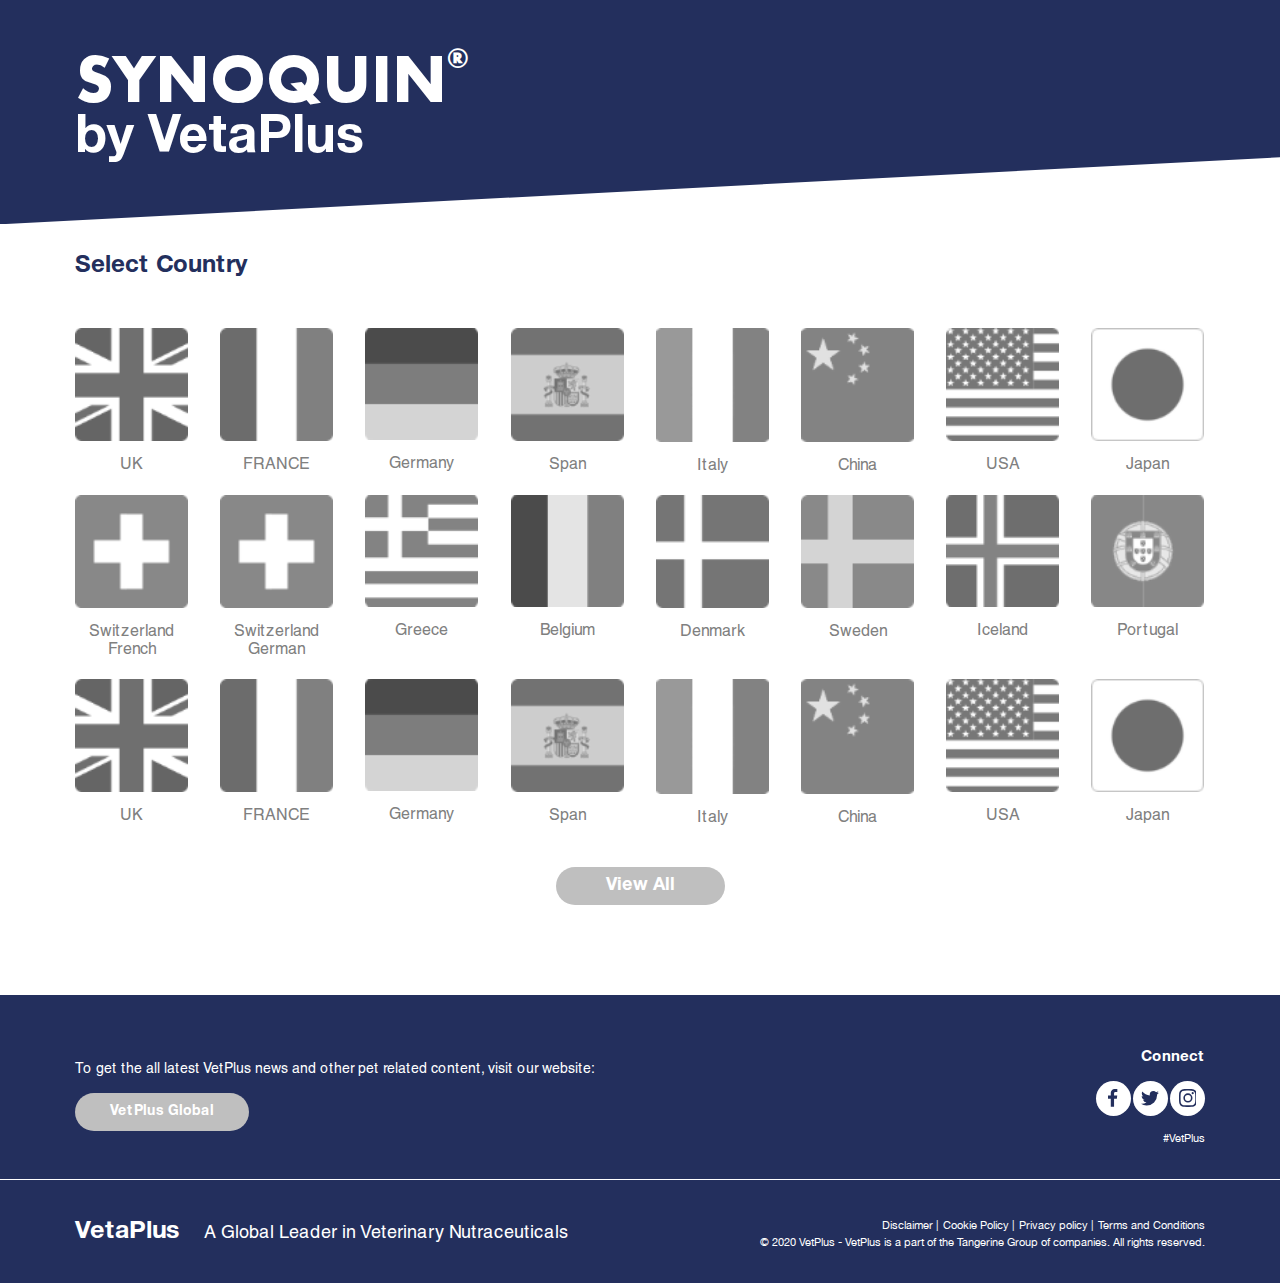
==== index.html @ 081dda26 "Без адаптации" ====
<!doctype html>
<html lang="en">
<head>
  <meta charset="UTF-8">
  <meta name="viewport"
        content="width=device-width, user-scalable=no, initial-scale=1.0, maximum-scale=1.0, minimum-scale=1.0">
  <meta http-equiv="X-UA-Compatible" content="ie=edge">
  <link rel="stylesheet" href="assets/fonts/stylesheet.css">
  <link rel="stylesheet" href="assets/css/style.css">
  <link rel="stylesheet" href="assets/css/media.css">
  <title>SYNOQUIN</title>
</head>
<body id="home">
<header>
  <div class="container">
    <div class="logo_block">
      <p>SYNOQUIN<span>®</span></p>
      <p class="logo">
        by VetaPlus
      </p>
    </div>
  </div>
</header>

<main>
  <section class="select_country">

    <div class="container">
      <h3 class="select_country__title">Select Country</h3>

      <div class="select_country__countries">

        <div class="cards_container">

          <a href="./calmex-for-cats.html" class="select_country__country_card">
            <img src="./assets/img/uk.png" alt="UK">
            <p>UK</p>
          </a>

          <a href="./calmex-for-cats.html" class="select_country__country_card">
            <img src="./assets/img/france.png" alt="France">
            <p>FRANCE</p>
          </a>

          <a href="./calmex-for-cats.html" class="select_country__country_card">
            <img src="./assets/img/germany.png" alt="Germany">
            <p>Germany</p>
          </a>

          <a href="./calmex-for-cats.html" class="select_country__country_card">
            <img src="./assets/img/spain.png" alt="Span">
            <p>Span</p>
          </a>

          <a href="./calmex-for-cats.html" class="select_country__country_card">
            <img src="./assets/img/italy.png" alt="Italy">
            <p>Italy</p>
          </a>

          <a href="./calmex-for-cats.html" class="select_country__country_card">
            <img src="./assets/img/china.png" alt="China">
            <p>China</p>
          </a>

          <a href="./calmex-for-cats.html" class="select_country__country_card">
            <img src="./assets/img/usa.png" alt="USA">
            <p>USA</p>
          </a>

          <a href="./calmex-for-cats.html" class="select_country__country_card">
            <img src="./assets/img/japan.png" alt="Japan">
            <p>Japan</p>
          </a>

          <a href="./calmex-for-cats.html" class="select_country__country_card">
            <img src="./assets/img/switerland.png" alt="Switzerland French">
            <p>Switzerland French</p>
          </a>

          <a href="./calmex-for-cats.html" class="select_country__country_card">
            <img src="./assets/img/switerland.png" alt="Switzerland German">
            <p>Switzerland German</p>
          </a>

          <a href="./calmex-for-cats.html" class="select_country__country_card">
            <img src="./assets/img/greece.png" alt="Greece">
            <p>Greece</p>
          </a>

          <a href="./calmex-for-cats.html" class="select_country__country_card">
            <img src="./assets/img/belgium.png" alt="Belgium">
            <p>Belgium</p>
          </a>

          <a href="./calmex-for-cats.html" class="select_country__country_card">
            <img src="./assets/img/danmark.png" alt="Denmark">
            <p>Denmark</p>
          </a>

          <a href="./calmex-for-cats.html" class="select_country__country_card">
            <img src="./assets/img/swden.png" alt="Sweden">
            <p>Sweden</p>
          </a>

          <a href="./calmex-for-cats.html" class="select_country__country_card">
            <img src="./assets/img/norway.png" alt="Iceland">
            <p>Iceland</p>
          </a>

          <a href="./calmex-for-cats.html" class="select_country__country_card">
            <img src="./assets/img/portugal.png" alt="Portugal">
            <p>Portugal</p>
          </a>

          <a href="./calmex-for-cats.html" class="select_country__country_card">
            <img src="./assets/img/uk.png" alt="UK">
            <p>UK</p>
          </a>

          <a href="./calmex-for-cats.html" class="select_country__country_card">
            <img src="./assets/img/france.png" alt="France">
            <p>FRANCE</p>
          </a>

          <a href="./calmex-for-cats.html" class="select_country__country_card">
            <img src="./assets/img/germany.png" alt="Germany">
            <p>Germany</p>
          </a>

          <a href="./calmex-for-cats.html" class="select_country__country_card">
            <img src="./assets/img/spain.png" alt="Span">
            <p>Span</p>
          </a>

          <a href="./calmex-for-cats.html" class="select_country__country_card">
            <img src="./assets/img/italy.png" alt="Italy">
            <p>Italy</p>
          </a>

          <a href="./calmex-for-cats.html" class="select_country__country_card">
            <img src="./assets/img/china.png" alt="China">
            <p>China</p>
          </a>

          <a href="./calmex-for-cats.html" class="select_country__country_card">
            <img src="./assets/img/usa.png" alt="USA">
            <p>USA</p>
          </a>

          <a href="./calmex-for-cats.html" class="select_country__country_card">
            <img src="./assets/img/japan.png" alt="Japan">
            <p>Japan</p>
          </a>

        </div>

      </div>

      <div class="select_country__countries select_country__hidden_block">

        <div class="cards_container">

          <a href="./calmex-for-cats.html" class="select_country__country_card">
            <img src="./assets/img/uk.png" alt="UK">
            <p>UK</p>
          </a>

          <a href="./calmex-for-cats.html" class="select_country__country_card">
            <img src="./assets/img/france.png" alt="France">
            <p>FRANCE</p>
          </a>

          <a href="./calmex-for-cats.html" class="select_country__country_card">
            <img src="./assets/img/germany.png" alt="Germany">
            <p>Germany</p>
          </a>

          <a href="./calmex-for-cats.html" class="select_country__country_card">
            <img src="./assets/img/spain.png" alt="Span">
            <p>Span</p>
          </a>

          <a href="./calmex-for-cats.html" class="select_country__country_card">
            <img src="./assets/img/italy.png" alt="Italy">
            <p>Italy</p>
          </a>

          <a href="./calmex-for-cats.html" class="select_country__country_card">
            <img src="./assets/img/china.png" alt="China">
            <p>China</p>
          </a>

          <a href="./calmex-for-cats.html" class="select_country__country_card">
            <img src="./assets/img/usa.png" alt="USA">
            <p>USA</p>
          </a>

          <a href="./calmex-for-cats.html" class="select_country__country_card">
            <img src="./assets/img/japan.png" alt="Japan">
            <p>Japan</p>
          </a>

          <a href="./calmex-for-cats.html" class="select_country__country_card">
            <img src="./assets/img/switerland.png" alt="Switzerland French">
            <p>Switzerland French</p>
          </a>

          <a href="./calmex-for-cats.html" class="select_country__country_card">
            <img src="./assets/img/switerland.png" alt="Switzerland German">
            <p>Switzerland German</p>
          </a>

          <a href="./calmex-for-cats.html" class="select_country__country_card">
            <img src="./assets/img/greece.png" alt="Greece">
            <p>Greece</p>
          </a>

          <a href="./calmex-for-cats.html" class="select_country__country_card">
            <img src="./assets/img/belgium.png" alt="Belgium">
            <p>Belgium</p>
          </a>

          <a href="./calmex-for-cats.html" class="select_country__country_card">
            <img src="./assets/img/danmark.png" alt="Denmark">
            <p>Denmark</p>
          </a>

          <a href="./calmex-for-cats.html" class="select_country__country_card">
            <img src="./assets/img/swden.png" alt="Sweden">
            <p>Sweden</p>
          </a>

          <a href="./calmex-for-cats.html" class="select_country__country_card">
            <img src="./assets/img/norway.png" alt="Iceland">
            <p>Iceland</p>
          </a>

          <a href="./calmex-for-cats.html" class="select_country__country_card">
            <img src="./assets/img/portugal.png" alt="Portugal">
            <p>Portugal</p>
          </a>

          <a href="./calmex-for-cats.html" class="select_country__country_card">
            <img src="./assets/img/uk.png" alt="UK">
            <p>UK</p>
          </a>

          <a href="./calmex-for-cats.html" class="select_country__country_card">
            <img src="./assets/img/france.png" alt="France">
            <p>FRANCE</p>
          </a>

          <a href="./calmex-for-cats.html" class="select_country__country_card">
            <img src="./assets/img/germany.png" alt="Germany">
            <p>Germany</p>
          </a>

          <a href="./calmex-for-cats.html" class="select_country__country_card">
            <img src="./assets/img/spain.png" alt="Span">
            <p>Span</p>
          </a>

          <a href="./calmex-for-cats.html" class="select_country__country_card">
            <img src="./assets/img/italy.png" alt="Italy">
            <p>Italy</p>
          </a>

          <a href="./calmex-for-cats.html" class="select_country__country_card">
            <img src="./assets/img/china.png" alt="China">
            <p>China</p>
          </a>

          <a href="./calmex-for-cats.html" class="select_country__country_card">
            <img src="./assets/img/usa.png" alt="USA">
            <p>USA</p>
          </a>

          <a href="./calmex-for-cats.html" class="select_country__country_card">
            <img src="./assets/img/japan.png" alt="Japan">
            <p>Japan</p>
          </a>

        </div>

      </div>

      <div class="select_country__view_all">
        View All
      </div>

    </div>

  </section>
</main>

<footer>
  <div class="call_to_action">
    <div class="container">

      <div class="call_to_action__button_block">
        <h5>To get the all latest VetPlus news and other pet related content, visit our website:</h5>

        <a href="#">VetPlus Global</a>
      </div>

      <div class="call_to_action__socials_block">
        <h4>Connect</h4>

        <div class="call_to_action__socials">
          <span class="call_to_action__social_icon call_to_action__facebook">
            <svg xmlns="http://www.w3.org/2000/svg" width="9.335" height="17.875" viewBox="0 0 9.335 17.875"><path
              d="M86.058,17.875V9.732h2.781l.4-3.178H86.058V4.568c0-.894.3-1.589,1.589-1.589h1.688V.1c-.4,0-1.39-.1-2.483-.1a3.833,3.833,0,0,0-4.071,4.171V6.554H80V9.732h2.781v8.143Z"
              transform="translate(-80)" fill-rule="evenodd"/></svg>
          </span>
          <span class="call_to_action__social_icon call_to_action__twitter">
            <svg xmlns="http://www.w3.org/2000/svg" width="17.875" height="14.499" viewBox="0 0 17.875 14.499"><path
              d="M43.66,16.5A10.334,10.334,0,0,0,54.087,6.071v-.5a8.072,8.072,0,0,0,1.787-1.887,8.243,8.243,0,0,1-2.085.6A3.864,3.864,0,0,0,55.378,2.3a9.108,9.108,0,0,1-2.284.894A3.546,3.546,0,0,0,50.413,2a3.731,3.731,0,0,0-3.674,3.674,1.936,1.936,0,0,0,.1.794A10.267,10.267,0,0,1,39.291,2.6a3.8,3.8,0,0,0-.5,1.887,3.945,3.945,0,0,0,1.589,3.078,3.348,3.348,0,0,1-1.688-.5h0a3.629,3.629,0,0,0,2.979,3.575,3.061,3.061,0,0,1-.993.1,1.69,1.69,0,0,1-.7-.1,3.762,3.762,0,0,0,3.476,2.582,7.5,7.5,0,0,1-4.568,1.589,2.749,2.749,0,0,1-.894-.1A9.373,9.373,0,0,0,43.66,16.5"
              transform="translate(-38 -2)" fill-rule="evenodd"/></svg>
          </span>
          <span class="call_to_action__social_icon call_to_action__instagram">
            <svg xmlns="http://www.w3.org/2000/svg" width="17.875" height="17.875" viewBox="0 0 17.875 17.875"><path
              d="M8.937,1.589a27.4,27.4,0,0,1,3.575.1,4.606,4.606,0,0,1,1.688.3,3.487,3.487,0,0,1,1.688,1.688,4.606,4.606,0,0,1,.3,1.688c0,.894.1,1.192.1,3.575a27.4,27.4,0,0,1-.1,3.575,4.606,4.606,0,0,1-.3,1.688A3.487,3.487,0,0,1,14.2,15.889a4.606,4.606,0,0,1-1.688.3c-.894,0-1.192.1-3.575.1a27.4,27.4,0,0,1-3.575-.1,4.606,4.606,0,0,1-1.688-.3A3.488,3.488,0,0,1,1.986,14.2a4.606,4.606,0,0,1-.3-1.688c0-.894-.1-1.192-.1-3.575a27.4,27.4,0,0,1,.1-3.575,4.606,4.606,0,0,1,.3-1.688,3.567,3.567,0,0,1,.7-.993,1.679,1.679,0,0,1,.993-.7,4.606,4.606,0,0,1,1.688-.3,27.4,27.4,0,0,1,3.575-.1M8.937,0A29.341,29.341,0,0,0,5.263.1,6.131,6.131,0,0,0,3.078.5,3.887,3.887,0,0,0,1.49,1.49,3.887,3.887,0,0,0,.5,3.078,4.525,4.525,0,0,0,.1,5.263,29.341,29.341,0,0,0,0,8.937a29.341,29.341,0,0,0,.1,3.674A6.131,6.131,0,0,0,.5,14.8a3.887,3.887,0,0,0,.993,1.589,3.887,3.887,0,0,0,1.589.993,6.131,6.131,0,0,0,2.185.4,29.342,29.342,0,0,0,3.674.1,29.342,29.342,0,0,0,3.674-.1,6.131,6.131,0,0,0,2.185-.4A4.166,4.166,0,0,0,17.378,14.8a6.131,6.131,0,0,0,.4-2.185c0-.993.1-1.291.1-3.674a29.342,29.342,0,0,0-.1-3.674,6.131,6.131,0,0,0-.4-2.185,3.887,3.887,0,0,0-.993-1.589A3.887,3.887,0,0,0,14.8.5,6.131,6.131,0,0,0,12.612.1,29.341,29.341,0,0,0,8.937,0m0,4.369A4.494,4.494,0,0,0,4.369,8.937,4.568,4.568,0,1,0,8.937,4.369m0,7.547A2.926,2.926,0,0,1,5.958,8.937,2.926,2.926,0,0,1,8.937,5.958a2.926,2.926,0,0,1,2.979,2.979,2.926,2.926,0,0,1-2.979,2.979M13.7,3.078A1.092,1.092,0,1,0,14.8,4.171,1.1,1.1,0,0,0,13.7,3.078"
              fill-rule="evenodd"/></svg>
          </span>
        </div>

        <p class="call_to_action__hashtag">#VetPlus</p>
      </div>

    </div>
  </div>
  <div class="copyright_section">

    <div class="container">
      <div class="copyright_section__logo_block">
        <p class="logo">
          VetaPlus
        </p>
        <p>A Global Leader in Veterinary Nutraceuticals</p>
      </div>
      <div class="copyright_section__copyright_block">
        <ul class="copyright_section__menu">
          <li class="copyright_section__list"><a href="#" class="copyright_section__link">Disclaimer |</a></li>
          <li class="copyright_section__list"><a href="#" class="copyright_section__link">Cookie Policy |</a></li>
          <li class="copyright_section__list"><a href="#" class="copyright_section__link">Privacy policy |</a></li>
          <li class="copyright_section__list"><a href="#" class="copyright_section__link">Terms and Conditions</a></li>
        </ul>
        <p class="copyright_section__copyright_text">
          © 2020 VetPlus - VetPlus is a part of the Tangerine Group of companies. All rights reserved.
        </p>
      </div>
    </div>
  </div>
</footer>

<script src="assets/js/main.js"></script>
</body>
</html>
---- assets/fonts/stylesheet.css ----
@font-face {
    font-family: 'Helvetica';
    src: url('Helvetica.woff2') format('woff2'),
        url('Helvetica.woff') format('woff');
    font-weight: 500;
    font-style: normal;
    font-display: swap;
}

@font-face {
    font-family: 'Futura PT';
    src: url('FuturaPT-Bold.woff2') format('woff2'),
        url('FuturaPT-Bold.woff') format('woff');
        url('Futura-PT-bold.ttf') format('truetype');
    font-weight: bold;
    font-style: normal;
    font-display: swap;
}

@font-face {
    font-family: 'Futura PT';
    src: url('FuturaPT-Medium.woff2') format('woff2'),
        url('FuturaPT-Medium.woff') format('woff');
        url('Futura-PT-medium.ttf') format('truetype');
    font-weight: 500;
    font-style: normal;
    font-display: swap;
}

@font-face {
    font-family: 'Korolev';
    src: url('Korolev-Bold.woff2') format('woff2'),
        url('Korolev-Bold.woff') format('woff');
        url('Korolev-Bold.ttf') format('truetype');
    font-weight: bold;
    font-style: normal;
    font-display: swap;
}

@font-face {
    font-family: 'Helvetica';
    src: url('Helvetica-Bold.woff2') format('woff2'),
        url('Helvetica-Bold.woff') format('woff');
        url('Helvetica-Bold.ttf') format('truetype');
    font-weight: bold;
    font-style: normal;
    font-display: swap;
}

@font-face {
    font-family: 'HelveticaNeueCyr';
    src: url('HelveticaNeueCyr-Bold.woff2') format('woff2'),
        url('HelveticaNeueCyr-Bold.woff') format('woff');
    font-weight: bold;
    font-style: normal;
    font-display: swap;
}

@font-face {
    font-family: 'Helvetica Neue';
    src: url('HelveticaNeue.woff2') format('woff2'),
        url('HelveticaNeue.woff') format('woff');
        url('HelveticaNeue.ttf') format('truetype');
    font-weight: normal;
    font-style: normal;
    font-display: swap;
}
---- assets/css/style.css ----
* {
  margin: 0;
  padding: 0;
  list-style: none;
  text-decoration: none;
}

:root {
  --main-bg: #232F5D;

  --button-grey: #BFBFBF;
  --title-grey: #938F8E;

  --white-color: #ffffff;

  --helvetica: 'Helvetica';
  --futura: 'Futura PT';
  --korolev: 'Korolev';
  --helvetica-cyr: 'HelveticaNeueCyr';
  --helvetica-neue: 'Helvetica Neue';
}

.test{
  padding: 200px 0;
}

body {
  min-height: 100vh;
  display: flex;
  flex-direction: column;
  justify-content: space-between;
}


.container {
  width: 100%;
  max-width: 1160px;
  padding-left: 15px;
  padding-right: 15px;
  box-sizing: border-box;
  margin-left: auto;
  margin-right: auto;
  position: relative;
  z-index: 10;
}

header {
  position: relative;
  z-index: 2;
  overflow: hidden;
  flex-grow: 1;
}

header:after {
  content: '';
  position: absolute;
  top: -100%;
  left: -100%;
  background: var(--main-bg);
  width: 200%;
  height: 200%;
  transform: rotate(-2deg);
}

.landing:after{
  top: 70%;
  left: 0;
}

.logo_block {
  width: 100%;
  padding-top: 55px;
  padding-bottom: 90px;
}

.landing .logo_block{
  padding-top: 90px;
  padding-bottom: 110px;
}

.logo_block p:first-child {
  font-family: var(--futura);
  font-size: 68px;
  font-weight: bold;
  display: flex;
  align-items: flex-start;
  line-height: 1;
  color: var(--white-color);
}

.logo_block p:first-child span {
  font-size: 28px;
}

.logo {
  font-size: 52px;
  color: var(--white-color);
  font-weight: bold;
  font-family: var(--helvetica-cyr);
}

.landing_banner{
  display: flex;
}

.landing_banner__img{
  position: relative;
  width: 50%;
  padding-top: 35%;
}

.landing_banner__img img{
  position: absolute;
  top: 0;
  left: 0;
  width: 100%;
}

.landing_banner__title{
  padding-top: 3%;
}

.landing_banner__title h1{
  font-family: var(--futura);
  font-weight: bold;
  font-size: 131px;
  color: var(--main-bg);
  text-transform: uppercase;
  display: flex;
  flex-direction: column;
  align-items: flex-end;
  line-height: 0.9;
}

.landing_banner__title .silver{
  font-size: 90px;
  color: var(--title-grey);
}





/*select country*/

main{
  flex-grow: 20;
}

.select_country__title{
  font-family: var(--helvetica-cyr);
  font-size: 24px;
  font-weight: bold;
  margin-bottom: 50px;
  margin-top: 30px;
  color: var(--main-bg);
}

.select_country__countries{
  margin-top: 20px;
  transition: all 0.8s ease;
  height: auto;
  width: 100%;
}

.select_country__countries .cards_container{
  display: flex;
  flex-wrap: wrap;
  align-items: flex-start;
  justify-content: flex-start;
  row-gap: 20px;
  column-gap: 2.85%;
  width: 100%;
  height: fit-content;
}

.select_country__country_card{
  width: 10%;
  box-sizing: border-box;
  display: flex;
  flex-direction: column;
  align-items: center;
  row-gap: 15px;
}

.select_country__country_card img{
  width: 100%;
  opacity: 0.7;
  filter: grayscale(1);
  transition: 0.5s all ease;
}

.select_country__country_card:hover img{
  opacity: 1;
  filter: grayscale(0);
}

.select_country__country_card p{
  font-family: var(--helvetica);
  font-size: 16px;
  font-weight: 400;
  color: gray;
  text-align: center;
}

.select_country__country_card:hover p{
  color: var(--main-bg);
}

.select_country__hidden_block{
  max-height: 0;
  overflow: hidden;
  margin-bottom: 20px;
}

.select_country__view_all{
  display: flex;
  width: fit-content;
  margin: 0 auto 90px auto;
  cursor: pointer;
  user-select: none;
  padding: 10px 50px;
  background: var(--button-grey);
  color: var(--white-color);
  border-radius: 25px;
  font-family: var(--helvetica-cyr);
  font-weight: bold;
  font-size: 18px;
}

.select_country__view_all.active{
  background: var(--main-bg);
}


/*People trust*/

.people_trust{
  padding-top: 60px;
  padding-bottom: 75px;
}

.people_trust__title{
  width: 100%;
  text-align: center;
  font-family: var(--futura);
  font-weight: bold;
  font-size: 32px;
  color: var(--main-bg);
  margin-bottom: 45px;
}

.people_trust__cards_list{
  display: flex;
  justify-content: center;
  align-items: flex-start;
  flex-wrap: wrap;
  row-gap: 55px;
}

.people_trust__card{
  display: flex;
  flex-direction: column;
  justify-content: flex-start;
  align-items: center;
  row-gap: 25px;
  width: 32%;
}

.people_trust__card__logo span{
  width: 85px;
  height: 85px;
  display: flex;
  justify-content: center;
  align-items: center;
  background: var(--main-bg);
  border-radius: 50%;
  color: var(--white-color);
  font-size: 90px;
  line-height: 1;
  font-weight: 900;
}

.people_trust__card__logo svg path{
  fill: var(--white-color);
}

.people_trust__card__description{
  max-width: 80%;
  text-align: center;
  color: var(--main-bg);
  font-size: 18px;
  font-family: var(--helvetica);
  font-weight: 400;
}

.people_trust__card.with_line{
  border-right: 2px solid var(--button-grey);
}





/*When Use*/

.when_use,
.about_vet{
  width: 100%;
  padding-bottom: 50px;
}

.when_use__banner,
.about_vet__banner{
  width: 100%;
  box-sizing: border-box;
  padding-left: 25px;
  padding-right: 25px;
  display: flex;
  justify-content: center;
}

.when_use__banner img,
.about_vet__banner img{
  width: 100%;
  height: auto;
}

.when_use .container,
.about_vet .container{
  justify-content: center;
}

.when_use__title,
.about_vet__title{
  width: fit-content;
  margin-left: auto;
  margin-right: auto;
  padding: 5px 100px;
  color: var(--white-color);
  background: var(--main-bg);
  font-family: var(--futura);
  font-size: 32px;
  clip-path: polygon(0 0, 100% 0, 90% 100%, 10% 100%);
  margin-bottom: 35px;
}

.when_use__description,
.about_vet__description{
  color: var(--main-bg);
  font-family: var(--helvetica);
  font-size: 18px;
  text-align: center;
}




/*advantages*/

.advantages{
  display: flex;
  flex-direction: column;
  width: 100%;
  row-gap: 30px;
  margin-bottom: 40px;
}

.advantages__line{
  width: 100%;
  display: flex;
  justify-content: space-between;
  align-items: center;
  position: relative;
  overflow: hidden;
}

.advantages__line:nth-child(even){
  flex-direction: row-reverse;
}

.advantages__line__tab{
  width: 45%;
  background: var(--main-bg);
  clip-path: polygon(0 0, 100% 0, 90% 100%, 0% 100%);
  display: flex;
  justify-content: center;
  align-items: flex-start;
  flex-direction: column;
  row-gap: 15px;
  padding-top: 45px;
  padding-bottom: 45px;
  padding-left: 10%;
  box-sizing: border-box;
  transform: scale(1.1);
  position: relative;
  z-index: 2;
}

.advantages__line:nth-child(even) .advantages__line__tab{
  clip-path: polygon(0 0, 100% 0, 100% 100%, 10% 100%);
}

.advantages__line__tab p{
  font-size: 24px;
  width: fit-content;
  color: var(--white-color);
  font-family: var(--futura);
  font-weight: bold;
  display: flex;
  justify-content: center;
  align-items: flex-start;
}

.advantages__line__title{
  font-size: 43px;
  font-family: var(--helvetica-cyr);
  font-weight: bold;
  color: var(--white-color);
}

.advantages__line__image{
  background-repeat: no-repeat;
  position: absolute;
  width: 60%;
  right: calc(0% + 25px);
  top: 5%;
  height: 90%;
  background-position: top right;
  background-size: cover;
}

.advantages__line:nth-child(even) .advantages__line__image{
  right: calc(40% - 25px);
}

















/*footer*/

footer{
  width: 100%;
  background: var(--main-bg);
  padding-top: 55px;
  padding-bottom: 35px;
  flex-grow: 1;
}

.call_to_action{
  border-bottom: 1px solid var(--white-color);
}

.call_to_action .container{
  width: 100%;
  display: flex;
  justify-content: space-between;
  align-items: center;
  padding-bottom: 35px;
}

.call_to_action .container > div{
  width: 50%;
  display: flex;
  flex-direction: column;
  justify-content: flex-start;
  row-gap: 15px;
}

.call_to_action__button_block{
  align-items: flex-start;
}

.call_to_action__button_block h5{
  color: var(--white-color);
  font-size: 14px;
  font-weight: 400;
  font-family: var(--helvetica);
}

.call_to_action__button_block a{
  display: flex;
  padding: 12px 35px;
  border-radius: 25px;
  color: var(--white-color);
  background: var(--button-grey);
  font-size: 14px;
  font-family: var(--helvetica-cyr);
  font-weight: bold;
}

.call_to_action__socials_block{
  align-items: flex-end;
}

.call_to_action__socials_block h4{
  color: var(--white-color);
  font-family: var(--helvetica-cyr);
  font-weight: bold;
  font-size: 15px;
}

.call_to_action__socials_block p{
  color: var(--white-color);
  font-family: var(--helvetica-neue);
  font-weight: normal;
  font-size: 11px;
}

.call_to_action__socials{
  display: flex;
  justify-content: flex-end;
  align-items: center;
  width: 20%;
}

.call_to_action__social_icon{
  line-height: 1;
  display: flex;
  justify-content: center;
  align-items: center;
  width: 35px;
  height: 35px;
  border-radius: 50%;
  background: var(--white-color);
  margin: 1%;
}

.call_to_action__social_icon:last-child{
  margin-right: 0;
}

.call_to_action__social_icon svg path{
  fill: var(--main-bg);
}

.copyright_section{
  padding-top: 35px;
}

.copyright_section .container{
  display: flex;
  justify-content: space-between;
  align-items: center;
}

.copyright_section .container > div{
  display: flex;
  width: 50%;
}

.copyright_section__logo_block{
  justify-content: flex-start;
  align-content: flex-end;
  column-gap: 25px;
}

.copyright_section__logo_block .logo{
  font-size: 25px;
}

.copyright_section__logo_block p:last-child{
  font-family: var(--helvetica);
  font-weight: 400;
  color: var(--white-color);
  font-size: 18px;
  display: flex;
  align-items: flex-end;
}

.copyright_section__copyright_block{
  flex-direction: column;
  align-items: flex-end;
  row-gap: 3px;
}

.copyright_section__menu{
  display: flex;
  align-items: center;
  justify-content: flex-end;
}

.copyright_section__link,
.copyright_section__copyright_text{
  font-size: 11px;
  font-family: var(--helvetica-neue);
  font-weight: 400;
  color: var(--white-color);
  margin-left: 5px;
}
---- assets/css/media.css ----
@media (max-width: 1920px) {

  header:after {
    transform: rotate(-3deg);
  }

  .logo_block {
    width: 100%;
    padding-top: 45px;
    padding-bottom: 60px;
  }

  .landing .logo_block{
    padding-top: 90px;
    padding-bottom: 110px;
  }

  .landing:after{
    top: 65%;
    left: 0;
  }
}
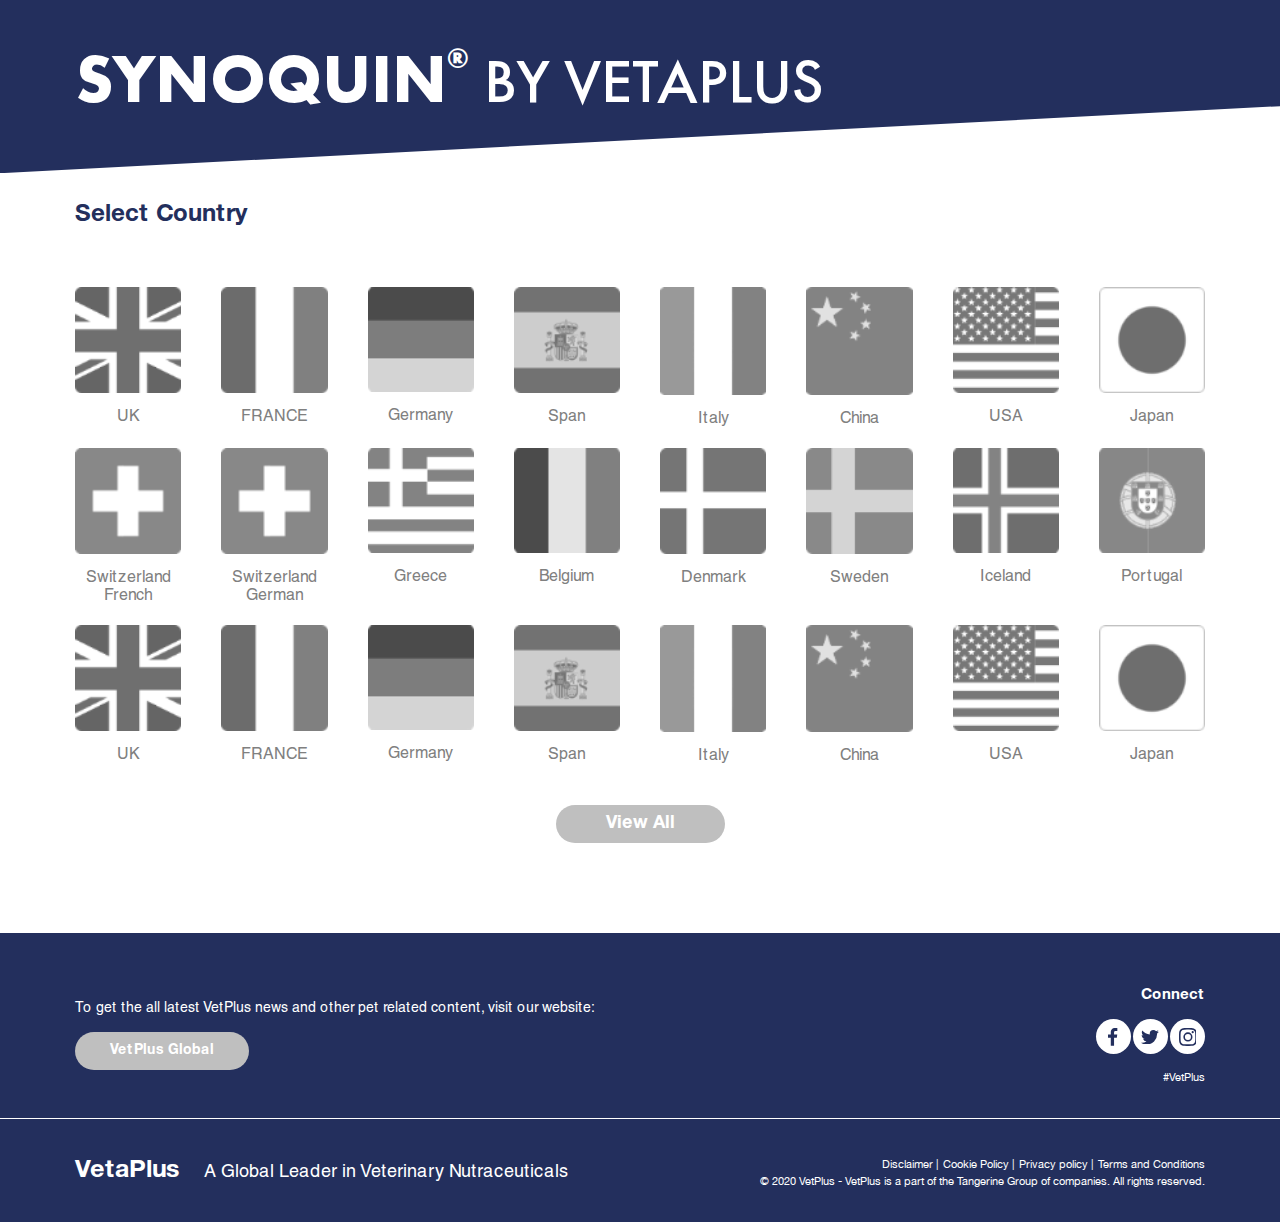
==== commit 541de649: "добавил страницы" ====
--- a/index.html
+++ b/index.html
@@ -32,122 +32,122 @@
 
         <div class="cards_container">
 
-          <a href="./calmex-for-cats.html" class="select_country__country_card">
+          <a href="calmex-for-dogs.html" class="select_country__country_card">
             <img src="./assets/img/uk.png" alt="UK">
             <p>UK</p>
           </a>
 
-          <a href="./calmex-for-cats.html" class="select_country__country_card">
+          <a href="calmex-for-dogs.html" class="select_country__country_card">
             <img src="./assets/img/france.png" alt="France">
             <p>FRANCE</p>
           </a>
 
-          <a href="./calmex-for-cats.html" class="select_country__country_card">
+          <a href="calmex-for-dogs.html" class="select_country__country_card">
             <img src="./assets/img/germany.png" alt="Germany">
             <p>Germany</p>
           </a>
 
-          <a href="./calmex-for-cats.html" class="select_country__country_card">
+          <a href="calmex-for-dogs.html" class="select_country__country_card">
             <img src="./assets/img/spain.png" alt="Span">
             <p>Span</p>
           </a>
 
-          <a href="./calmex-for-cats.html" class="select_country__country_card">
+          <a href="calmex-for-dogs.html" class="select_country__country_card">
             <img src="./assets/img/italy.png" alt="Italy">
             <p>Italy</p>
           </a>
 
-          <a href="./calmex-for-cats.html" class="select_country__country_card">
+          <a href="calmex-for-dogs.html" class="select_country__country_card">
             <img src="./assets/img/china.png" alt="China">
             <p>China</p>
           </a>
 
-          <a href="./calmex-for-cats.html" class="select_country__country_card">
+          <a href="calmex-for-dogs.html" class="select_country__country_card">
             <img src="./assets/img/usa.png" alt="USA">
             <p>USA</p>
           </a>
 
-          <a href="./calmex-for-cats.html" class="select_country__country_card">
+          <a href="calmex-for-dogs.html" class="select_country__country_card">
             <img src="./assets/img/japan.png" alt="Japan">
             <p>Japan</p>
           </a>
 
-          <a href="./calmex-for-cats.html" class="select_country__country_card">
+          <a href="calmex-for-dogs.html" class="select_country__country_card">
             <img src="./assets/img/switerland.png" alt="Switzerland French">
             <p>Switzerland French</p>
           </a>
 
-          <a href="./calmex-for-cats.html" class="select_country__country_card">
+          <a href="calmex-for-dogs.html" class="select_country__country_card">
             <img src="./assets/img/switerland.png" alt="Switzerland German">
             <p>Switzerland German</p>
           </a>
 
-          <a href="./calmex-for-cats.html" class="select_country__country_card">
+          <a href="calmex-for-dogs.html" class="select_country__country_card">
             <img src="./assets/img/greece.png" alt="Greece">
             <p>Greece</p>
           </a>
 
-          <a href="./calmex-for-cats.html" class="select_country__country_card">
+          <a href="calmex-for-dogs.html" class="select_country__country_card">
             <img src="./assets/img/belgium.png" alt="Belgium">
             <p>Belgium</p>
           </a>
 
-          <a href="./calmex-for-cats.html" class="select_country__country_card">
+          <a href="calmex-for-dogs.html" class="select_country__country_card">
             <img src="./assets/img/danmark.png" alt="Denmark">
             <p>Denmark</p>
           </a>
 
-          <a href="./calmex-for-cats.html" class="select_country__country_card">
+          <a href="calmex-for-dogs.html" class="select_country__country_card">
             <img src="./assets/img/swden.png" alt="Sweden">
             <p>Sweden</p>
           </a>
 
-          <a href="./calmex-for-cats.html" class="select_country__country_card">
+          <a href="calmex-for-dogs.html" class="select_country__country_card">
             <img src="./assets/img/norway.png" alt="Iceland">
             <p>Iceland</p>
           </a>
 
-          <a href="./calmex-for-cats.html" class="select_country__country_card">
+          <a href="calmex-for-dogs.html" class="select_country__country_card">
             <img src="./assets/img/portugal.png" alt="Portugal">
             <p>Portugal</p>
           </a>
 
-          <a href="./calmex-for-cats.html" class="select_country__country_card">
+          <a href="calmex-for-dogs.html" class="select_country__country_card">
             <img src="./assets/img/uk.png" alt="UK">
             <p>UK</p>
           </a>
 
-          <a href="./calmex-for-cats.html" class="select_country__country_card">
+          <a href="calmex-for-dogs.html" class="select_country__country_card">
             <img src="./assets/img/france.png" alt="France">
             <p>FRANCE</p>
           </a>
 
-          <a href="./calmex-for-cats.html" class="select_country__country_card">
+          <a href="calmex-for-dogs.html" class="select_country__country_card">
             <img src="./assets/img/germany.png" alt="Germany">
             <p>Germany</p>
           </a>
 
-          <a href="./calmex-for-cats.html" class="select_country__country_card">
+          <a href="calmex-for-dogs.html" class="select_country__country_card">
             <img src="./assets/img/spain.png" alt="Span">
             <p>Span</p>
           </a>
 
-          <a href="./calmex-for-cats.html" class="select_country__country_card">
+          <a href="calmex-for-dogs.html" class="select_country__country_card">
             <img src="./assets/img/italy.png" alt="Italy">
             <p>Italy</p>
           </a>
 
-          <a href="./calmex-for-cats.html" class="select_country__country_card">
+          <a href="calmex-for-dogs.html" class="select_country__country_card">
             <img src="./assets/img/china.png" alt="China">
             <p>China</p>
           </a>
 
-          <a href="./calmex-for-cats.html" class="select_country__country_card">
+          <a href="calmex-for-dogs.html" class="select_country__country_card">
             <img src="./assets/img/usa.png" alt="USA">
             <p>USA</p>
           </a>
 
-          <a href="./calmex-for-cats.html" class="select_country__country_card">
+          <a href="calmex-for-dogs.html" class="select_country__country_card">
             <img src="./assets/img/japan.png" alt="Japan">
             <p>Japan</p>
           </a>
@@ -160,122 +160,122 @@
 
         <div class="cards_container">
 
-          <a href="./calmex-for-cats.html" class="select_country__country_card">
+          <a href="calmex-for-dogs.html" class="select_country__country_card">
             <img src="./assets/img/uk.png" alt="UK">
             <p>UK</p>
           </a>
 
-          <a href="./calmex-for-cats.html" class="select_country__country_card">
+          <a href="calmex-for-dogs.html" class="select_country__country_card">
             <img src="./assets/img/france.png" alt="France">
             <p>FRANCE</p>
           </a>
 
-          <a href="./calmex-for-cats.html" class="select_country__country_card">
+          <a href="calmex-for-dogs.html" class="select_country__country_card">
             <img src="./assets/img/germany.png" alt="Germany">
             <p>Germany</p>
           </a>
 
-          <a href="./calmex-for-cats.html" class="select_country__country_card">
+          <a href="calmex-for-dogs.html" class="select_country__country_card">
             <img src="./assets/img/spain.png" alt="Span">
             <p>Span</p>
           </a>
 
-          <a href="./calmex-for-cats.html" class="select_country__country_card">
+          <a href="calmex-for-dogs.html" class="select_country__country_card">
             <img src="./assets/img/italy.png" alt="Italy">
             <p>Italy</p>
           </a>
 
-          <a href="./calmex-for-cats.html" class="select_country__country_card">
+          <a href="calmex-for-dogs.html" class="select_country__country_card">
             <img src="./assets/img/china.png" alt="China">
             <p>China</p>
           </a>
 
-          <a href="./calmex-for-cats.html" class="select_country__country_card">
+          <a href="calmex-for-dogs.html" class="select_country__country_card">
             <img src="./assets/img/usa.png" alt="USA">
             <p>USA</p>
           </a>
 
-          <a href="./calmex-for-cats.html" class="select_country__country_card">
+          <a href="calmex-for-dogs.html" class="select_country__country_card">
             <img src="./assets/img/japan.png" alt="Japan">
             <p>Japan</p>
           </a>
 
-          <a href="./calmex-for-cats.html" class="select_country__country_card">
+          <a href="calmex-for-dogs.html" class="select_country__country_card">
             <img src="./assets/img/switerland.png" alt="Switzerland French">
             <p>Switzerland French</p>
           </a>
 
-          <a href="./calmex-for-cats.html" class="select_country__country_card">
+          <a href="calmex-for-dogs.html" class="select_country__country_card">
             <img src="./assets/img/switerland.png" alt="Switzerland German">
             <p>Switzerland German</p>
           </a>
 
-          <a href="./calmex-for-cats.html" class="select_country__country_card">
+          <a href="calmex-for-dogs.html" class="select_country__country_card">
             <img src="./assets/img/greece.png" alt="Greece">
             <p>Greece</p>
           </a>
 
-          <a href="./calmex-for-cats.html" class="select_country__country_card">
+          <a href="calmex-for-dogs.html" class="select_country__country_card">
             <img src="./assets/img/belgium.png" alt="Belgium">
             <p>Belgium</p>
           </a>
 
-          <a href="./calmex-for-cats.html" class="select_country__country_card">
+          <a href="calmex-for-dogs.html" class="select_country__country_card">
             <img src="./assets/img/danmark.png" alt="Denmark">
             <p>Denmark</p>
           </a>
 
-          <a href="./calmex-for-cats.html" class="select_country__country_card">
+          <a href="calmex-for-dogs.html" class="select_country__country_card">
             <img src="./assets/img/swden.png" alt="Sweden">
             <p>Sweden</p>
           </a>
 
-          <a href="./calmex-for-cats.html" class="select_country__country_card">
+          <a href="calmex-for-dogs.html" class="select_country__country_card">
             <img src="./assets/img/norway.png" alt="Iceland">
             <p>Iceland</p>
           </a>
 
-          <a href="./calmex-for-cats.html" class="select_country__country_card">
+          <a href="calmex-for-dogs.html" class="select_country__country_card">
             <img src="./assets/img/portugal.png" alt="Portugal">
             <p>Portugal</p>
           </a>
 
-          <a href="./calmex-for-cats.html" class="select_country__country_card">
+          <a href="calmex-for-dogs.html" class="select_country__country_card">
             <img src="./assets/img/uk.png" alt="UK">
             <p>UK</p>
           </a>
 
-          <a href="./calmex-for-cats.html" class="select_country__country_card">
+          <a href="calmex-for-dogs.html" class="select_country__country_card">
             <img src="./assets/img/france.png" alt="France">
             <p>FRANCE</p>
           </a>
 
-          <a href="./calmex-for-cats.html" class="select_country__country_card">
+          <a href="calmex-for-dogs.html" class="select_country__country_card">
             <img src="./assets/img/germany.png" alt="Germany">
             <p>Germany</p>
           </a>
 
-          <a href="./calmex-for-cats.html" class="select_country__country_card">
+          <a href="calmex-for-dogs.html" class="select_country__country_card">
             <img src="./assets/img/spain.png" alt="Span">
             <p>Span</p>
           </a>
 
-          <a href="./calmex-for-cats.html" class="select_country__country_card">
+          <a href="calmex-for-dogs.html" class="select_country__country_card">
             <img src="./assets/img/italy.png" alt="Italy">
             <p>Italy</p>
           </a>
 
-          <a href="./calmex-for-cats.html" class="select_country__country_card">
+          <a href="calmex-for-dogs.html" class="select_country__country_card">
             <img src="./assets/img/china.png" alt="China">
             <p>China</p>
           </a>
 
-          <a href="./calmex-for-cats.html" class="select_country__country_card">
+          <a href="calmex-for-dogs.html" class="select_country__country_card">
             <img src="./assets/img/usa.png" alt="USA">
             <p>USA</p>
           </a>
 
-          <a href="./calmex-for-cats.html" class="select_country__country_card">
+          <a href="calmex-for-dogs.html" class="select_country__country_card">
             <img src="./assets/img/japan.png" alt="Japan">
             <p>Japan</p>
           </a>
--- a/assets/css/style.css
+++ b/assets/css/style.css
@@ -29,6 +29,7 @@
   display: flex;
   flex-direction: column;
   justify-content: space-between;
+  overflow-x: hidden;
 }
 
 
@@ -71,11 +72,26 @@
   width: 100%;
   padding-top: 55px;
   padding-bottom: 90px;
+  display: flex;
+  align-items: flex-end;
+  flex-wrap: wrap;
 }
 
 .landing .logo_block{
   padding-top: 90px;
   padding-bottom: 110px;
+}
+
+.logo_block p:last-child{
+  font-family: var(--futura);
+  font-size: 62px;
+  font-weight: 400;
+  display: flex;
+  align-items: flex-start;
+  line-height: 1;
+  color: var(--white-color);
+  margin-left: 15px;
+  text-transform: uppercase;
 }
 
 .logo_block p:first-child {
@@ -116,6 +132,10 @@
   width: 100%;
 }
 
+.landing_banner__img_cal_cat img{
+  width: 95%;
+}
+
 .landing_banner__title{
   padding-top: 3%;
 }
@@ -130,6 +150,11 @@
   flex-direction: column;
   align-items: flex-end;
   line-height: 0.9;
+  text-align: right;
+}
+
+.landing_banner__title__cystaid h1{
+  font-size: 90px;
 }
 
 .landing_banner__title .silver{
@@ -137,6 +162,11 @@
   color: var(--title-grey);
 }
 
+.landing_banner__title .violet span{
+  font-size: 90px;
+  color: var(--title-grey);
+}
+
 
 
 
@@ -157,7 +187,7 @@
 }
 
 .select_country__countries{
-  margin-top: 20px;
+  margin-top: 10px;
   transition: all 0.8s ease;
   height: auto;
   width: 100%;
@@ -168,19 +198,18 @@
   flex-wrap: wrap;
   align-items: flex-start;
   justify-content: flex-start;
-  row-gap: 20px;
-  column-gap: 2.85%;
-  width: 100%;
+  width: calc(100% + 40px);
   height: fit-content;
+  margin-left: -20px;
 }
 
 .select_country__country_card{
-  width: 10%;
+  width: 12.5%;
   box-sizing: border-box;
   display: flex;
   flex-direction: column;
   align-items: center;
-  row-gap: 15px;
+  padding: 10px 20px;
 }
 
 .select_country__country_card img{
@@ -188,6 +217,7 @@
   opacity: 0.7;
   filter: grayscale(1);
   transition: 0.5s all ease;
+  margin-bottom: 15px;
 }
 
 .select_country__country_card:hover img{
@@ -255,7 +285,6 @@
   justify-content: center;
   align-items: flex-start;
   flex-wrap: wrap;
-  row-gap: 55px;
 }
 
 .people_trust__card{
@@ -263,8 +292,15 @@
   flex-direction: column;
   justify-content: flex-start;
   align-items: center;
-  row-gap: 25px;
   width: 32%;
+  margin-bottom: 55px;
+}
+.people_trust__card.four_element{
+  width: 24%;
+}
+
+.people_trust__card__logo{
+  margin-bottom: 25px;
 }
 
 .people_trust__card__logo span{
@@ -296,6 +332,7 @@
 
 .people_trust__card.with_line{
   border-right: 2px solid var(--button-grey);
+  position: relative;
 }
 
 
@@ -324,6 +361,11 @@
 .about_vet__banner img{
   width: 100%;
   height: auto;
+}
+
+.when_use__banner img:last-child,
+.about_vet__banner img:last-child{
+  display: none;
 }
 
 .when_use .container,
@@ -341,8 +383,39 @@
   background: var(--main-bg);
   font-family: var(--futura);
   font-size: 32px;
-  clip-path: polygon(0 0, 100% 0, 90% 100%, 10% 100%);
   margin-bottom: 35px;
+  position: relative;
+  overflow: hidden;
+}
+
+.when_use__title:before,
+.about_vet__title:before{
+  content: '';
+  display: flex;
+  width: 10%;
+  height: 210%;
+  background: white;
+  position: absolute;
+  top: -50%;
+  left: -6%;
+  transform: rotate(
+    -38deg
+  );
+}
+
+.when_use__title:after,
+.about_vet__title:after{
+  content: '';
+  display: flex;
+  width: 10%;
+  height: 210%;
+  background: white;
+  position: absolute;
+  top: -50%;
+  right: -6%;
+  transform: rotate(
+    38deg
+  );
 }
 
 .when_use__description,
@@ -362,8 +435,7 @@
   display: flex;
   flex-direction: column;
   width: 100%;
-  row-gap: 30px;
-  margin-bottom: 40px;
+  margin-bottom: 20px;
 }
 
 .advantages__line{
@@ -373,6 +445,7 @@
   align-items: center;
   position: relative;
   overflow: hidden;
+  margin-bottom: 20px;
 }
 
 .advantages__line:nth-child(even){
@@ -380,25 +453,37 @@
 }
 
 .advantages__line__tab{
-  width: 45%;
+  width: 40%;
   background: var(--main-bg);
-  clip-path: polygon(0 0, 100% 0, 90% 100%, 0% 100%);
   display: flex;
   justify-content: center;
   align-items: flex-start;
   flex-direction: column;
-  row-gap: 15px;
-  padding-top: 45px;
-  padding-bottom: 45px;
-  padding-left: 10%;
+  padding: 45px 5% 45px 10%;
   box-sizing: border-box;
   transform: scale(1.1);
   position: relative;
   z-index: 2;
 }
 
+.advantages__line__tab:after {
+  content: '';
+  display: flex;
+  width: 23%;
+  height: 150%;
+  background: var(--main-bg);
+  position: absolute;
+  right: -11%;
+  transform: rotate(10deg);
+}
+
 .advantages__line:nth-child(even) .advantages__line__tab{
-  clip-path: polygon(0 0, 100% 0, 100% 100%, 10% 100%);
+  padding-right: 0;
+}
+
+.advantages__line:nth-child(even) .advantages__line__tab:after{
+  right: 89%;
+  transform: rotate(-10deg);
 }
 
 .advantages__line__tab p{
@@ -410,6 +495,7 @@
   display: flex;
   justify-content: center;
   align-items: flex-start;
+  margin-bottom: 15px;
 }
 
 .advantages__line__title{
@@ -430,6 +516,10 @@
   background-size: cover;
 }
 
+.advantages__line__image:last-child{
+  display: none;
+}
+
 .advantages__line:nth-child(even) .advantages__line__image{
   right: calc(40% - 25px);
 }
@@ -477,7 +567,6 @@
   display: flex;
   flex-direction: column;
   justify-content: flex-start;
-  row-gap: 15px;
 }
 
 .call_to_action__button_block{
@@ -489,6 +578,7 @@
   font-size: 14px;
   font-weight: 400;
   font-family: var(--helvetica);
+  margin-bottom: 15px;
 }
 
 .call_to_action__button_block a{
@@ -525,6 +615,7 @@
   justify-content: flex-end;
   align-items: center;
   width: 20%;
+  margin: 15px 0;
 }
 
 .call_to_action__social_icon{
@@ -555,6 +646,7 @@
   display: flex;
   justify-content: space-between;
   align-items: center;
+  flex-wrap: wrap;
 }
 
 .copyright_section .container > div{
@@ -564,12 +656,13 @@
 
 .copyright_section__logo_block{
   justify-content: flex-start;
-  align-content: flex-end;
-  column-gap: 25px;
+  align-items: flex-end;
+  flex-wrap: wrap;
 }
 
 .copyright_section__logo_block .logo{
   font-size: 25px;
+  margin-right: 25px;
 }
 
 .copyright_section__logo_block p:last-child{
@@ -584,13 +677,13 @@
 .copyright_section__copyright_block{
   flex-direction: column;
   align-items: flex-end;
-  row-gap: 3px;
 }
 
 .copyright_section__menu{
   display: flex;
   align-items: center;
   justify-content: flex-end;
+  margin-bottom: 3px;
 }
 
 .copyright_section__link,
--- a/assets/css/media.css
+++ b/assets/css/media.css
@@ -10,13 +10,367 @@
     padding-bottom: 60px;
   }
 
-  .landing .logo_block{
+  .landing .logo_block {
     padding-top: 90px;
     padding-bottom: 110px;
   }
 
-  .landing:after{
+  .landing:after {
     top: 65%;
     left: 0;
   }
+}
+
+@media (max-width: 1320px) {
+  .landing_banner__title h1 {
+    font-size: 92px;
+  }
+
+  .landing_banner__title__cystaid h1,
+  .landing_banner__title .violet span,
+  .landing_banner__title .silver {
+    font-size: 68px;
+  }
+}
+
+@media (max-width: 1025px) {
+  .call_to_action__socials {
+    width: 25%;
+  }
+
+  .landing_banner__title h1 {
+    font-size: 74px;
+  }
+
+  .landing_banner__title__cystaid h1,
+  .landing_banner__title .violet span,
+  .landing_banner__title .silver {
+    font-size: 50px;
+  }
+
+  .landing:after {
+    top: 55%;
+  }
+
+  .advantages__line__image {
+    background-position: center 100%;
+  }
+
+  .advantages__line__title {
+    font-size: 32px;
+  }
+
+  .advantages__line__tab p {
+    font-size: 22px;
+  }
+}
+
+@media (max-width: 820px) {
+  .select_country__country_card p {
+    font-size: 15px;
+  }
+
+  .people_trust__card {
+    width: 49%;
+  }
+
+  .call_to_action__socials {
+    width: 35%;
+  }
+
+  .when_use__title,
+  .about_vet__title {
+    font-size: 28px;
+  }
+
+  .when_use__description,
+  .about_vet__description {
+    font-size: 16px;
+  }
+
+  .when_use__banner img,
+  .about_vet__banner img {
+    display: none;
+  }
+
+  .when_use__banner img:last-child,
+  .about_vet__banner img:last-child {
+    display: flex;
+  }
+
+  advantages__line__tab {
+    font-size: 20px;
+  }
+
+  .advantages__line__title {
+    font-size: 28px;
+  }
+
+  .advantages__line__image {
+    display: none;
+    background-position: 100%;
+  }
+
+  .advantages__line__image:last-child {
+    display: block;
+  }
+}
+
+@media (max-width: 740px) {
+  .landing_banner {
+    flex-direction: column-reverse;
+    align-items: flex-start;
+  }
+
+  .landing_banner__img {
+    width: 90%;
+    padding-top: 55%;
+  }
+
+  .landing_banner__img_cal_cat {
+    width: 90%;
+    padding-top: 60%;
+  }
+
+  .landing_banner__title {
+    margin-left: auto;
+    margin-right: 10%;
+  }
+
+  .landing:after {
+    top: 70%;
+  }
+
+  .landing .logo_block {
+    padding-top: 90px;
+    padding-bottom: 60px;
+  }
+}
+
+@media (max-width: 720px) {
+  .select_country__country_card {
+    width: 16.6%;
+  }
+
+  .copyright_section .container > div {
+    width: 100%;
+  }
+
+  .copyright_section__logo_block {
+    justify-content: center;
+    margin-bottom: 20px;
+  }
+
+  .copyright_section__copyright_block {
+    align-items: center;
+  }
+}
+
+@media (max-width: 620px) {
+  .logo_block p:last-child {
+      font-size: 48px;
+  }
+}
+
+@media (max-width: 540px) {
+
+  .landing_banner__title h1 {
+    font-size: 56px;
+  }
+
+  .landing_banner__title__cystaid h1,
+  .landing_banner__title .violet span,
+  .landing_banner__title .silver {
+    font-size: 36px;
+  }
+
+  .landing_banner__img {
+    width: 100%;
+    padding-top: 50%;
+  }
+
+  .landing_banner__img_cal_cat {
+    width: 100%;
+    padding-top: 60%;
+  }
+
+  .call_to_action__socials {
+    width: 45%;
+  }
+
+  .people_trust__card {
+    width: 100%;
+    padding: 20px 0 40px;
+    margin-bottom: 0;
+  }
+
+  .people_trust__card.with_line {
+    border: none;
+  }
+
+  .people_trust__card__logo {
+    position: relative;
+    z-index: 10;
+  }
+
+  .people_trust__card.with_line:after {
+    content: '';
+    display: flex;
+    width: 100%;
+    height: 20%;
+    background: url('../img/shadow.png') top center / contain no-repeat;
+    position: absolute;
+    top: 0;
+    left: 0;
+    z-index: 5;
+  }
+
+  .people_trust__card.with_line:before {
+    content: '';
+    display: flex;
+    width: 100%;
+    height: 20%;
+    background: url('../img/shadow.png') bottom center / contain no-repeat;
+    transform: rotate(180deg);
+    position: absolute;
+    bottom: 0;
+    left: 0;
+    z-index: 5;
+  }
+
+  .people_trust__card__logo span {
+    width: 65px;
+    height: 65px;
+    font-size: 55px;
+  }
+
+  .people_trust__card__logo span svg {
+    width: 50%;
+  }
+
+  .when_use__title,
+  .about_vet__title {
+    font-size: 20px;
+    padding: 5px 50px;
+    text-align: center;
+  }
+
+  .when_use__description,
+  .about_vet__description,
+  .advantages__line__tab p,
+  .people_trust__card__description {
+    font-size: 14px;
+  }
+
+  .advantages__line__title {
+    font-size: 20px;
+  }
+
+  .copyright_section__logo_block .logo {
+    width: 100%;
+    text-align: center;
+    margin-right: 0;
+    margin-bottom: 15px;
+  }
+}
+
+@media (max-width: 480px) {
+  .landing_banner__title {
+    margin-right: auto;
+    margin-left: auto;
+  }
+
+  .logo_block p:first-child {
+    font-size: 48px;
+  }
+
+  .logo {
+    font-size: 30px;
+  }
+
+  .select_country__title {
+    text-align: center;
+  }
+
+  .select_country__country_card {
+    width: 25%;
+  }
+
+  .select_country__country_card p {
+    font-size: 12px;
+  }
+
+  .call_to_action .container {
+    flex-direction: column-reverse;
+  }
+
+  .advantages__line__tab {
+    padding-left: 5%;
+  }
+
+  .advantages__line:nth-child(even) .advantages__line__tab {
+    padding-right: 5%;
+    padding-left: 7%;
+  }
+
+  .call_to_action .container > div {
+    width: 100%;
+  }
+
+  .call_to_action__socials_block {
+    align-items: center;
+    margin-bottom: 25px;
+  }
+
+  .call_to_action__socials {
+    justify-content: center;
+    width: 45%;
+  }
+
+  .call_to_action__button_block {
+    align-items: center;
+  }
+
+  .call_to_action__button_block h5 {
+    text-align: center;
+  }
+
+  .copyright_section__logo_block p:last-child {
+    font-size: 14px;
+    text-align: center;
+  }
+
+  .copyright_section__link, .copyright_section__copyright_text {
+    text-align: center;
+  }
+
+  .copyright_section__menu {
+    flex-wrap: wrap;
+    justify-content: center;
+  }
+}
+
+@media (max-width: 380px) {
+  .when_use__title,
+  .about_vet__title {
+    font-size: 18px;
+    padding: 3px 35px;
+  }
+}
+
+@media (max-width: 360px) {
+  .logo_block p:first-child {
+    font-size: 42px;
+  }
+
+  .advantages__line__tab:after {
+    width: 20%;
+    right: -13%;
+    transform: rotate(5deg);
+  }
+
+  .advantages__line:nth-child(even) .advantages__line__tab:after {
+    right: 87%;
+    transform: rotate(-5deg);
+  }
 }